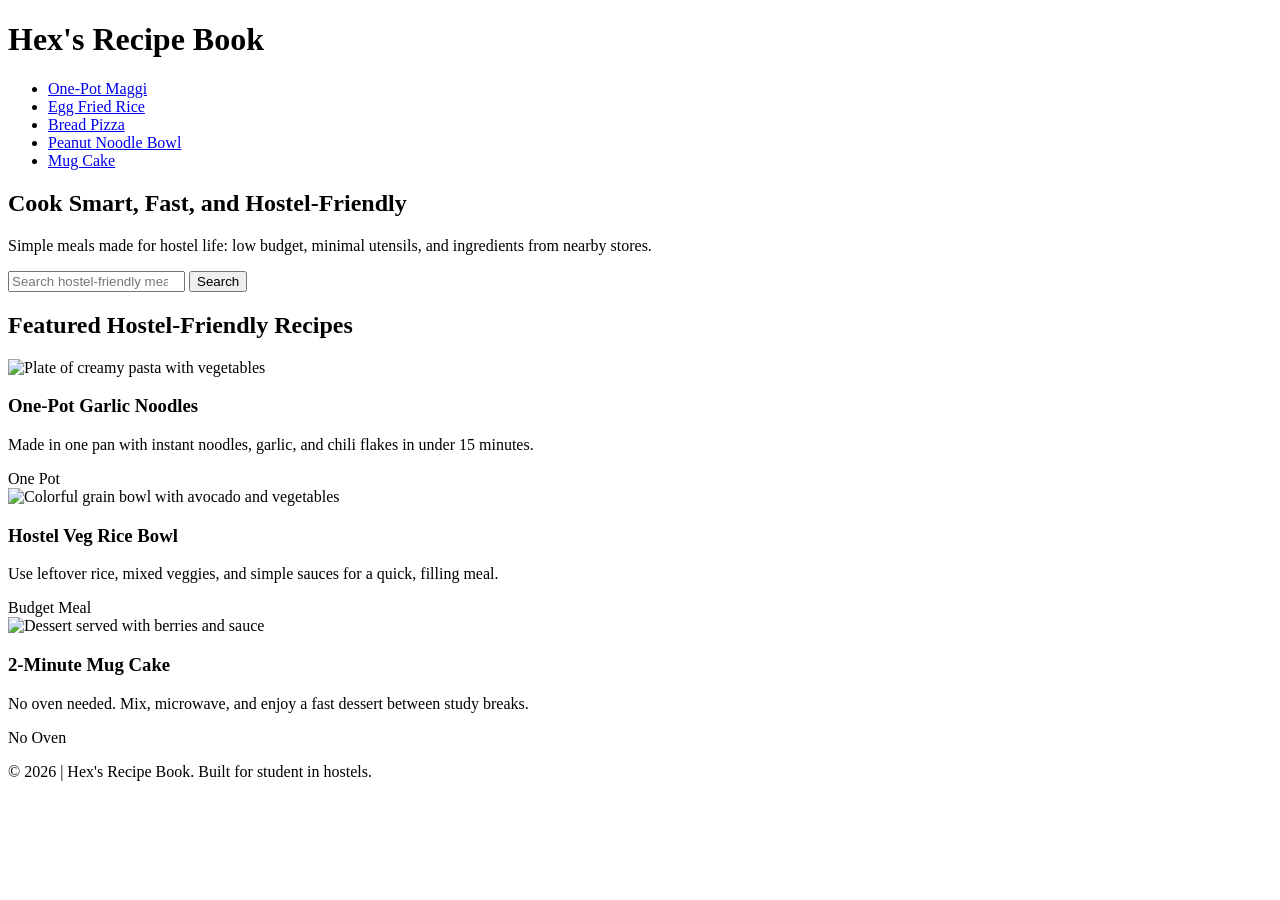
==== index.html @ 694c9999 "created home page" ====
<!DOCTYPE html>
<html lang="en">
<head>
	<meta charset="UTF-8">
	<meta name="viewport" content="width=device-width, initial-scale=1.0">
	<title>Hex's Recipe Book | Home</title>
	<link rel="stylesheet" href="css/styles.css">
</head>
<body>
	<header>
		<div class="container topbar">
			<h1 class="logo">Hex's Recipe Book</h1>
			<nav aria-label="Main navigation">
				<ul>
					<li><a href="one-pot-maggi.html">One-Pot Maggi</a></li>
					<li><a href="egg-fried-rice.html">Egg Fried Rice</a></li>
					<li><a href="bread-pizza.html">Bread Pizza</a></li>
					<li><a href="peanut-noodle-bowl.html">Peanut Noodle Bowl</a></li>
					<li><a href="mug-cake.html">Mug Cake</a></li>
				</ul>
			</nav>
		</div>
	</header>

	<main class="container">
		<section class="hero" aria-labelledby="hero-heading">
			<h2 id="hero-heading">Cook Smart, Fast, and Hostel-Friendly</h2>
			<p>
				Simple meals made for hostel life: low budget, minimal utensils, and ingredients from nearby stores.
			</p>
			<form class="search-area" role="search" aria-label="Hostel-friendly recipe search" action="#">
				<input
					type="search"
					name="search"
					placeholder="Search hostel-friendly meals..."
					aria-label="Search hostel-friendly recipes"
				>
				<button type="button" aria-label="Search">Search</button>
			</form>
		</section>

		<section aria-labelledby="featured-recipes">
			<h2 class="section-title" id="featured-recipes">Featured Hostel-Friendly Recipes</h2>
			<div class="recipes-grid">
				<article class="recipe-card">
					<img src="https://images.unsplash.com/photo-1473093295043-cdd812d0e601?auto=format&fit=crop&w=1200&q=80" alt="Plate of creamy pasta with vegetables">
					<div class="recipe-content">
						<h3>One-Pot Garlic Noodles</h3>
						<p>Made in one pan with instant noodles, garlic, and chili flakes in under 15 minutes.</p>
						<span class="tag">One Pot</span>
					</div>
				</article>

				<article class="recipe-card">
					<img src="https://images.unsplash.com/photo-1540189549336-e6e99c3679fe?auto=format&fit=crop&w=1200&q=80" alt="Colorful grain bowl with avocado and vegetables">
					<div class="recipe-content">
						<h3>Hostel Veg Rice Bowl</h3>
						<p>Use leftover rice, mixed veggies, and simple sauces for a quick, filling meal.</p>
						<span class="tag">Budget Meal</span>
					</div>
				</article>

				<article class="recipe-card">
					<img src="https://images.unsplash.com/photo-1504674900247-0877df9cc836?auto=format&fit=crop&w=1200&q=80" alt="Dessert served with berries and sauce">
					<div class="recipe-content">
						<h3>2-Minute Mug Cake</h3>
						<p>No oven needed. Mix, microwave, and enjoy a fast dessert between study breaks.</p>
						<span class="tag">No Oven</span>
					</div>
				</article>
			</div>
		</section>
	</main>

	<footer>
		<div class="container footer-inner">
			<p>&copy; 2026 | Hex's Recipe Book. Built for student in hostels.</p>
		</div>
	</footer>
</body>
</html>
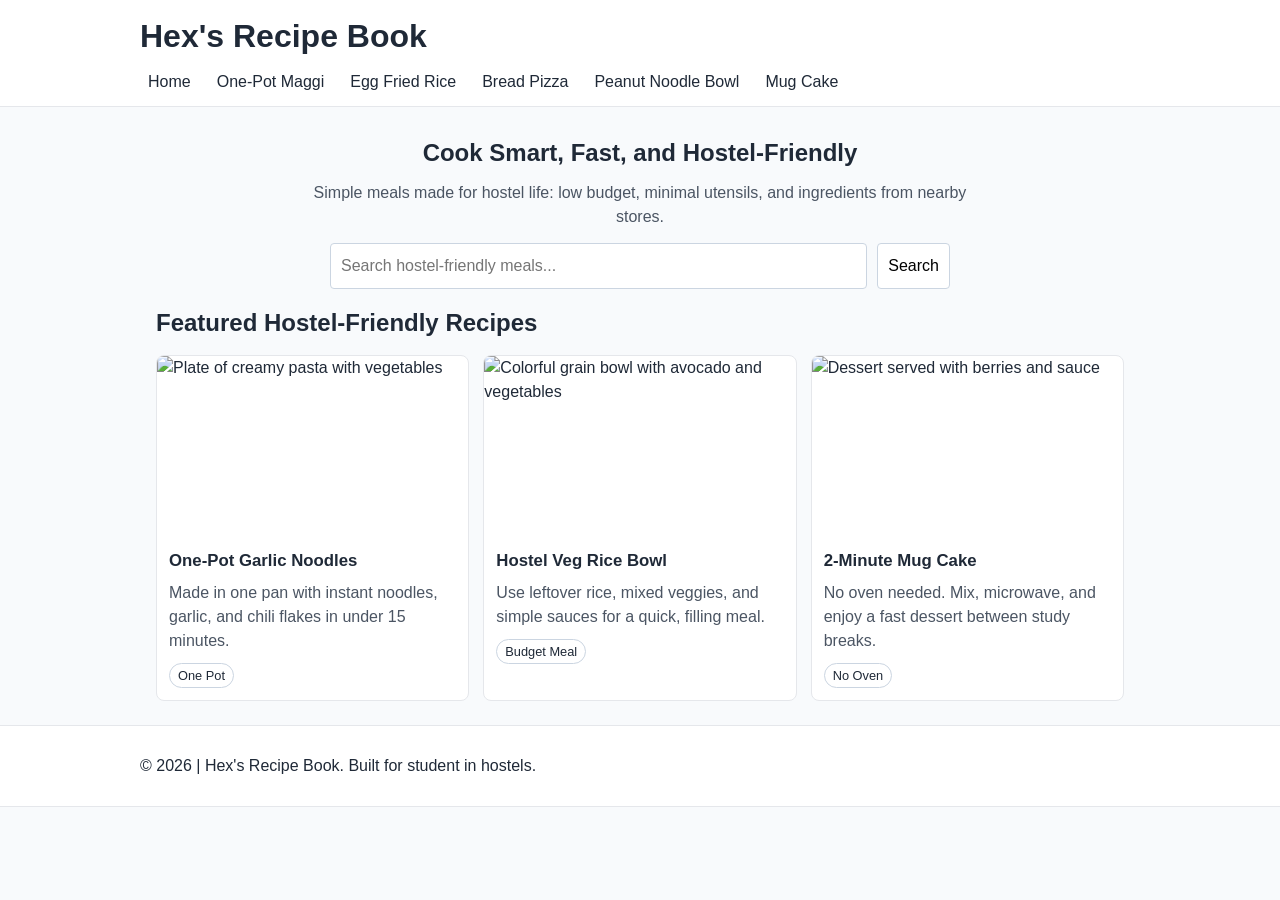
==== commit f756dd0f: "Added recipes" ====
--- a/index.html
+++ b/index.html
@@ -12,6 +12,7 @@
 			<h1 class="logo">Hex's Recipe Book</h1>
 			<nav aria-label="Main navigation">
 				<ul>
+					<li><a href="index.html">Home</a></li>
 					<li><a href="one-pot-maggi.html">One-Pot Maggi</a></li>
 					<li><a href="egg-fried-rice.html">Egg Fried Rice</a></li>
 					<li><a href="bread-pizza.html">Bread Pizza</a></li>
--- a/css/styles.css
+++ b/css/styles.css
@@ -0,0 +1,86 @@
+* { box-sizing: border-box; }
+
+body {
+	margin: 0;
+	font-family: "Segoe UI", Arial, sans-serif;
+	line-height: 1.5;
+	color: #1f2937;
+	background: #f8fafc;
+}
+
+.container { max-width: 1000px; margin: 0 auto; padding: 0 16px; }
+header, footer { background: #ffffff; border-bottom: 1px solid #e5e7eb; }
+footer { border-top: 1px solid #e5e7eb; margin-top: 24px; }
+
+.topbar, .footer-inner, nav ul, .search-area {
+	display: flex;
+	gap: 10px;
+	align-items: center;
+	flex-wrap: wrap;
+}
+
+.topbar, .footer-inner { justify-content: space-between; padding: 12px 0; }
+nav ul { margin: 0; padding: 0; list-style: none; }
+
+.logo, .section-title, .hero h2 { margin: 0; }
+.hero { text-align: center; padding: 28px 0 16px; }
+.hero p { color: #4b5563; margin: 10px auto 14px; max-width: 680px; }
+
+nav a {
+	text-decoration: none;
+	color: #1f2937;
+	padding: 6px 8px;
+	border-radius: 4px;
+}
+
+nav a:hover, .search-area button:hover {
+	background: #e2e8f0;
+}
+
+.search-area { max-width: 620px; margin: 0 auto; }
+.search-area input, .search-area button {
+	padding: 10px;
+	border: 1px solid #cbd5e1;
+	border-radius: 4px;
+	font: inherit;
+}
+
+.search-area input { flex: 1; min-width: 220px; }
+.search-area button { cursor: pointer; background: #ffffff; }
+
+.recipes-grid {
+	display: grid;
+	grid-template-columns: repeat(3, 1fr);
+	gap: 14px;
+	margin: 14px 0;
+}
+
+.recipe-card {
+	background: #ffffff;
+	border: 1px solid #e5e7eb;
+	border-radius: 8px;
+	overflow: hidden;
+}
+
+.recipe-card img { width: 100%; height: 180px; object-fit: cover; display: block; }
+.recipe-content { padding: 12px; }
+.recipe-content h3 { margin: 0 0 8px; font-size: 1.05rem; }
+.recipe-content p { margin: 0; color: #4b5563; }
+
+.tag {
+	display: inline-block;
+	margin-top: 10px;
+	padding: 2px 8px;
+	border: 1px solid #cbd5e1;
+	border-radius: 999px;
+	font-size: 0.8rem;
+}
+
+@media (max-width: 760px) {
+	.recipes-grid { grid-template-columns: repeat(2, 1fr); }
+	.search-area { flex-direction: column; align-items: stretch; }
+}
+
+@media (max-width: 520px) {
+	.recipes-grid { grid-template-columns: 1fr; }
+}
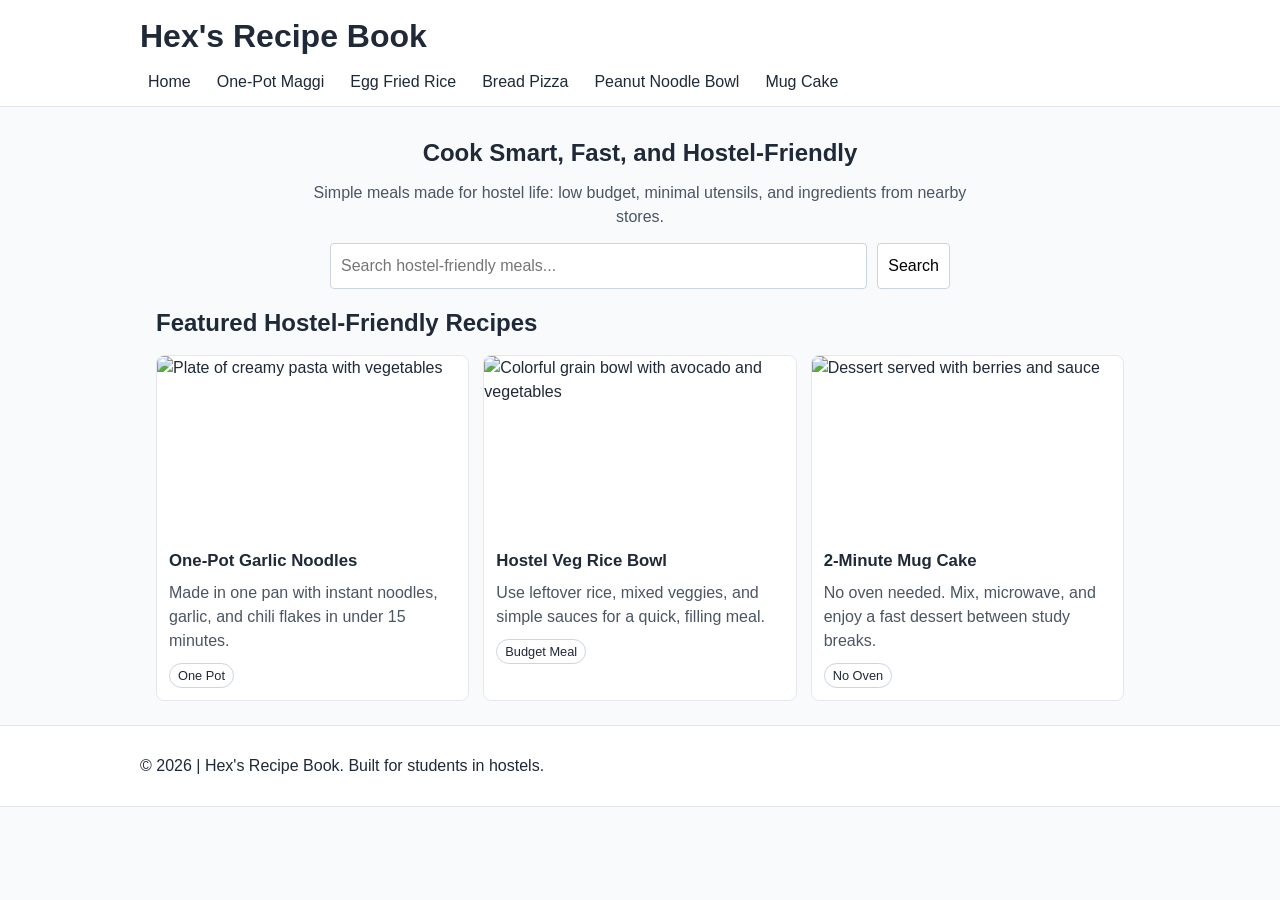
==== commit 64d2af76: "grammatical correction" ====
--- a/index.html
+++ b/index.html
@@ -75,7 +75,7 @@
 
 	<footer>
 		<div class="container footer-inner">
-			<p>&copy; 2026 | Hex's Recipe Book. Built for student in hostels.</p>
+			<p>&copy; 2026 | Hex's Recipe Book. Built for students in hostels.</p>
 		</div>
 	</footer>
 </body>
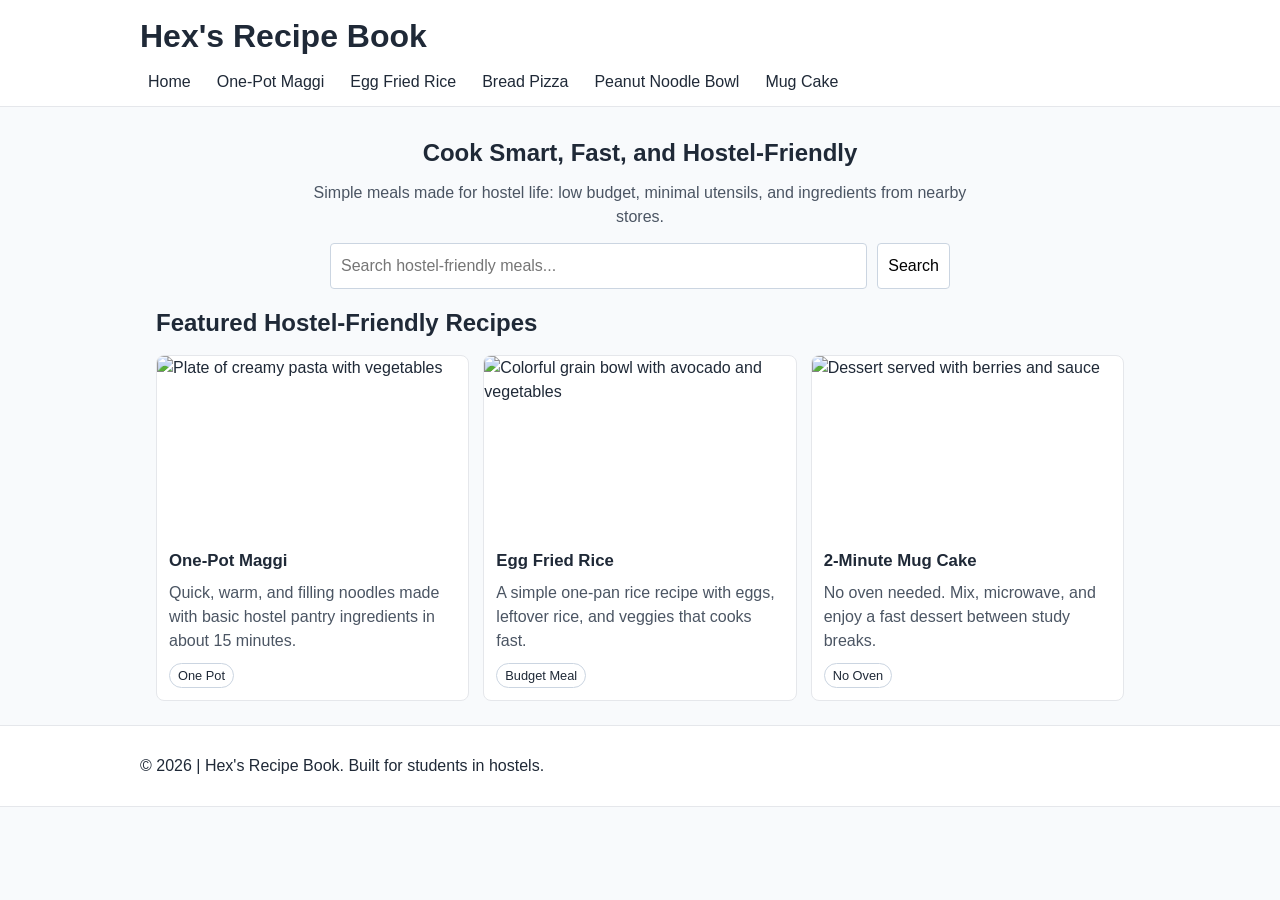
==== commit b1e44cc8: "Add recipe card links and hover effects for improved navigation" ====
--- a/index.html
+++ b/index.html
@@ -43,32 +43,38 @@
 		<section aria-labelledby="featured-recipes">
 			<h2 class="section-title" id="featured-recipes">Featured Hostel-Friendly Recipes</h2>
 			<div class="recipes-grid">
-				<article class="recipe-card">
-					<img src="https://images.unsplash.com/photo-1473093295043-cdd812d0e601?auto=format&fit=crop&w=1200&q=80" alt="Plate of creamy pasta with vegetables">
-					<div class="recipe-content">
-						<h3>One-Pot Garlic Noodles</h3>
-						<p>Made in one pan with instant noodles, garlic, and chili flakes in under 15 minutes.</p>
-						<span class="tag">One Pot</span>
-					</div>
-				</article>
+				<a href="one-pot-maggi.html" class="recipe-card-link">
+					<article class="recipe-card">
+						<img src="https://images.unsplash.com/photo-1473093295043-cdd812d0e601?auto=format&fit=crop&w=1200&q=80" alt="Plate of creamy pasta with vegetables">
+						<div class="recipe-content">
+							<h3>One-Pot Maggi</h3>
+							<p>Quick, warm, and filling noodles made with basic hostel pantry ingredients in about 15 minutes.</p>
+							<span class="tag">One Pot</span>
+						</div>
+					</article>
+				</a>
 
-				<article class="recipe-card">
-					<img src="https://images.unsplash.com/photo-1540189549336-e6e99c3679fe?auto=format&fit=crop&w=1200&q=80" alt="Colorful grain bowl with avocado and vegetables">
-					<div class="recipe-content">
-						<h3>Hostel Veg Rice Bowl</h3>
-						<p>Use leftover rice, mixed veggies, and simple sauces for a quick, filling meal.</p>
-						<span class="tag">Budget Meal</span>
-					</div>
-				</article>
+				<a href="egg-fried-rice.html" class="recipe-card-link">
+					<article class="recipe-card">
+						<img src="https://images.unsplash.com/photo-1540189549336-e6e99c3679fe?auto=format&fit=crop&w=1200&q=80" alt="Colorful grain bowl with avocado and vegetables">
+						<div class="recipe-content">
+							<h3>Egg Fried Rice</h3>
+							<p>A simple one-pan rice recipe with eggs, leftover rice, and veggies that cooks fast.</p>
+							<span class="tag">Budget Meal</span>
+						</div>
+					</article>
+				</a>
 
-				<article class="recipe-card">
-					<img src="https://images.unsplash.com/photo-1504674900247-0877df9cc836?auto=format&fit=crop&w=1200&q=80" alt="Dessert served with berries and sauce">
-					<div class="recipe-content">
-						<h3>2-Minute Mug Cake</h3>
-						<p>No oven needed. Mix, microwave, and enjoy a fast dessert between study breaks.</p>
-						<span class="tag">No Oven</span>
-					</div>
-				</article>
+				<a href="mug-cake.html" class="recipe-card-link">
+					<article class="recipe-card">
+						<img src="https://images.unsplash.com/photo-1504674900247-0877df9cc836?auto=format&fit=crop&w=1200&q=80" alt="Dessert served with berries and sauce">
+						<div class="recipe-content">
+							<h3>2-Minute Mug Cake</h3>
+							<p>No oven needed. Mix, microwave, and enjoy a fast dessert between study breaks.</p>
+							<span class="tag">No Oven</span>
+						</div>
+					</article>
+				</a>
 			</div>
 		</section>
 	</main>
--- a/css/styles.css
+++ b/css/styles.css
@@ -55,6 +55,18 @@
 	margin: 14px 0;
 }
 
+.recipe-card-link {
+	text-decoration: none;
+	color: inherit;
+	display: block;
+	transition: transform 0.2s ease, box-shadow 0.2s ease;
+}
+
+.recipe-card-link:hover .recipe-card {
+	box-shadow: 0 4px 12px rgba(0, 0, 0, 0.1);
+	transform: translateY(-2px);
+}
+
 .recipe-card {
 	background: #ffffff;
 	border: 1px solid #e5e7eb;
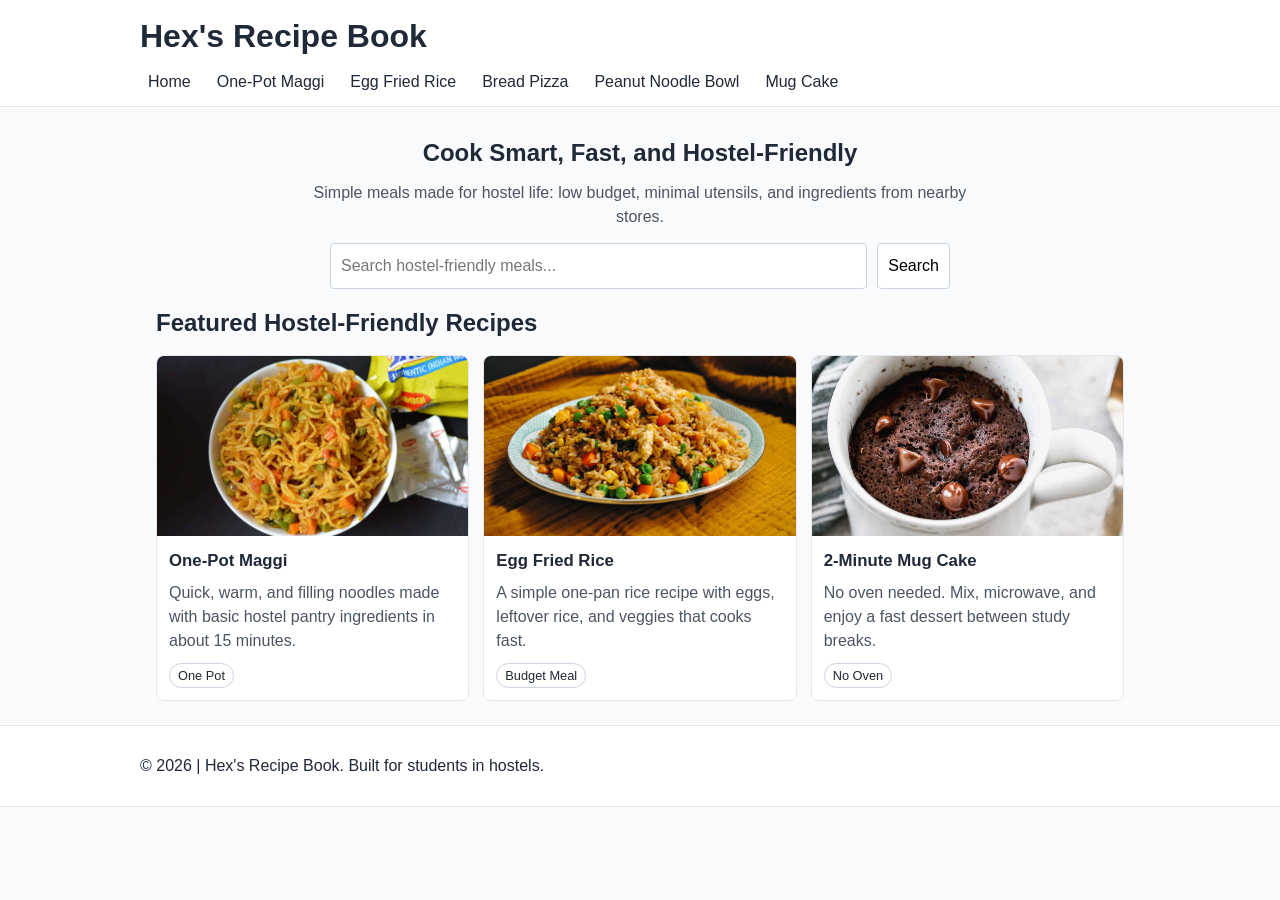
==== commit 93858aac: "added images and minor code changes for responsiveness" ====
--- a/index.html
+++ b/index.html
@@ -45,7 +45,7 @@
 			<div class="recipes-grid">
 				<a href="one-pot-maggi.html" class="recipe-card-link">
 					<article class="recipe-card">
-						<img src="https://images.unsplash.com/photo-1473093295043-cdd812d0e601?auto=format&fit=crop&w=1200&q=80" alt="Plate of creamy pasta with vegetables">
+						<img src="images/one-pot-maggi.jpg" alt="Bowl of hot noodles">
 						<div class="recipe-content">
 							<h3>One-Pot Maggi</h3>
 							<p>Quick, warm, and filling noodles made with basic hostel pantry ingredients in about 15 minutes.</p>
@@ -56,7 +56,7 @@
 
 				<a href="egg-fried-rice.html" class="recipe-card-link">
 					<article class="recipe-card">
-						<img src="https://images.unsplash.com/photo-1540189549336-e6e99c3679fe?auto=format&fit=crop&w=1200&q=80" alt="Colorful grain bowl with avocado and vegetables">
+						<img src="images/egg-fried-rice.jpg" alt="Plate of egg fried rice">
 						<div class="recipe-content">
 							<h3>Egg Fried Rice</h3>
 							<p>A simple one-pan rice recipe with eggs, leftover rice, and veggies that cooks fast.</p>
@@ -67,7 +67,7 @@
 
 				<a href="mug-cake.html" class="recipe-card-link">
 					<article class="recipe-card">
-						<img src="https://images.unsplash.com/photo-1504674900247-0877df9cc836?auto=format&fit=crop&w=1200&q=80" alt="Dessert served with berries and sauce">
+						<img src="images/mug-cake.jpg" alt="Chocolate mug cake">
 						<div class="recipe-content">
 							<h3>2-Minute Mug Cake</h3>
 							<p>No oven needed. Mix, microwave, and enjoy a fast dessert between study breaks.</p>
--- a/css/styles.css
+++ b/css/styles.css
@@ -75,6 +75,7 @@
 }
 
 .recipe-card img { width: 100%; height: 180px; object-fit: cover; display: block; }
+.recipe-detail-card img { height: 320px; }
 .recipe-content { padding: 12px; }
 .recipe-content h3 { margin: 0 0 8px; font-size: 1.05rem; }
 .recipe-content p { margin: 0; color: #4b5563; }
@@ -91,8 +92,18 @@
 @media (max-width: 760px) {
 	.recipes-grid { grid-template-columns: repeat(2, 1fr); }
 	.search-area { flex-direction: column; align-items: stretch; }
+	.recipe-detail-card img { height: 260px; }
 }
 
 @media (max-width: 520px) {
+	.container { padding: 0 12px; }
+	.topbar { flex-direction: column; align-items: stretch; }
+	nav ul { flex-direction: column; gap: 4px; }
+	nav a { display: block; width: 100%; }
+	.hero { padding: 20px 0 12px; }
+	.hero h2 { font-size: 1.4rem; }
 	.recipes-grid { grid-template-columns: 1fr; }
+	.search-area input { min-width: 0; width: 100%; }
+	.search-area button { width: 100%; }
+	.recipe-detail-card img { height: 220px; }
 }
